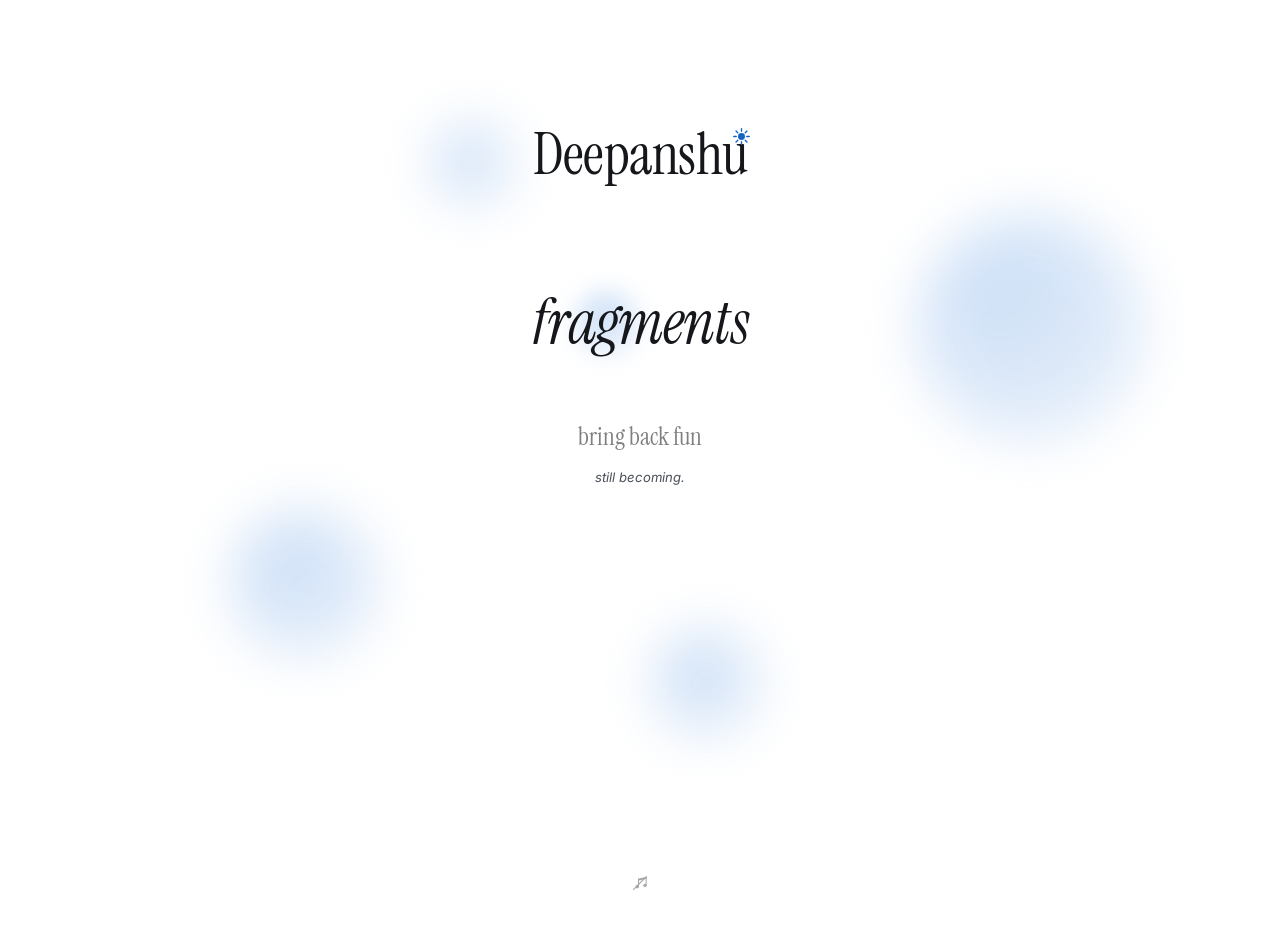
==== writing.html @ 20272688 "personal site: name-led page with metaballs, theme, sound, and fragments Co-Authored-By: Claude Fabl" ====
<!DOCTYPE html>
<html lang="en">
<head>
    <meta charset="UTF-8">
    <meta name="viewport" content="width=device-width, initial-scale=1.0">
    <meta name="description" content="fragments — writing by Deepanshu Chaudhary.">
    <title>fragments &mdash; Deepanshu Chaudhary</title>
    <link rel="icon" href="data:image/svg+xml,%3Csvg xmlns='http://www.w3.org/2000/svg' viewBox='0 0 16 16'%3E%3Ccircle cx='8' cy='8' r='6' fill='%231463C6'/%3E%3C/svg%3E">
    <link rel="preconnect" href="https://fonts.googleapis.com">
    <link rel="preconnect" href="https://fonts.gstatic.com" crossorigin>
    <link href="https://fonts.googleapis.com/css2?family=Instrument+Serif:ital@0;1&family=Inter:wght@400;500;600&display=swap" rel="stylesheet">
    <link rel="stylesheet" href="styles.css">
    <script>
        (function () {
            var t = localStorage.getItem('theme');
            if (t === 'dark' || (!t && matchMedia('(prefers-color-scheme: dark)').matches)) {
                document.documentElement.dataset.theme = 'dark';
            }
        })();
    </script>
</head>
<body>
    <div class="balls" aria-hidden="true">
        <span class="ball b1"></span>
        <span class="ball b2"></span>
        <span class="ball b3"></span>
        <span class="ball b4"></span>
        <span class="ball b5"></span>
    </div>

    <main class="stage stage-writing">
        <div class="hero hero-small">
            <div class="name-wrap">
                <h1 class="name" id="name"><a class="name-link pill" href="index.html" data-pill="home">Deepanshu</a><span class="name-overlay" aria-hidden="true">Deepanshu</span><span class="name-overlay" aria-hidden="true">Deepanshu</span><span class="name-overlay" aria-hidden="true">Deepanshu</span><span class="name-overlay" aria-hidden="true">Deepanshu</span><span class="name-overlay" aria-hidden="true">Deepanshu</span><button class="mark pill" id="theme-toggle" type="button" aria-pressed="false" data-pill="lights off" aria-label="Switch to dark mode">
                    <svg class="sun" viewBox="0 0 24 24" aria-hidden="true"><circle cx="12" cy="12" r="4.4" fill="currentColor"/><g stroke="currentColor" stroke-width="1.7" stroke-linecap="round"><line x1="12" y1="2.2" x2="12" y2="5.4"/><line x1="12" y1="18.6" x2="12" y2="21.8"/><line x1="2.2" y1="12" x2="5.4" y2="12"/><line x1="18.6" y1="12" x2="21.8" y2="12"/><line x1="5.1" y1="5.1" x2="7.3" y2="7.3"/><line x1="16.7" y1="16.7" x2="18.9" y2="18.9"/><line x1="5.1" y1="18.9" x2="7.3" y2="16.7"/><line x1="16.7" y1="7.3" x2="18.9" y2="5.1"/></g></svg>
                    <svg class="moon" viewBox="0 0 24 24" aria-hidden="true"><path fill="currentColor" d="M20.4 13.6A8.5 8.5 0 1 1 10.4 3.6a6.8 6.8 0 0 0 10 10z"/></svg>
                </button></h1>
            </div>
        </div>

        <section class="writing">
            <h2 class="writing-title">fragments</h2>
            <p class="entry">bring back fun</p>
            <p class="note">still becoming.</p>
        </section>
    </main>

    <button class="glyph glyph-music pill muted" id="music" type="button" data-pill="play something" aria-pressed="false" aria-label="Play background sound">
        <svg viewBox="0 0 24 24" aria-hidden="true"><g fill="currentColor"><circle cx="7.9" cy="17.6" r="2.5"/><circle cx="19.5" cy="15.6" r="2.5"/><rect x="9" y="5.6" width="1.5" height="12"/><rect x="20.5" y="3.4" width="1.5" height="12.2"/><polygon points="9,5.6 22,2.8 22,5.7 9,8.5"/></g><line class="slash" x1="2.5" y1="21.5" x2="21.5" y2="2.5" stroke="currentColor" stroke-width="1.8" stroke-linecap="round"/></svg>
    </button>

    <script src="site.js"></script>
</body>
</html>
---- styles.css ----
:root {
    --paper: #ffffff;
    --ink: #15171b;
    --muted: #494f58;
    --line: #dde2e9;
    --accent: #1463c6;
    --accent-strong: #0b438c;
    --ball-1: #e3edfa;
    --ball-2: #c7dcf6;
    --pill-bg: #10131a;
    --pill-fg: #f5f7fb;
    --display: "Instrument Serif", Georgia, "Times New Roman", serif;
    --body: "Inter", ui-sans-serif, system-ui, -apple-system, BlinkMacSystemFont, "Segoe UI", sans-serif;
}

:root[data-theme="dark"] {
    --paper: #0a0e14;
    --ink: #e8ecf2;
    --muted: #9aa4b1;
    --line: #1c2733;
    --accent: #6fa8ef;
    --accent-strong: #9cc4f5;
    --ball-1: #101f36;
    --ball-2: #16406e;
    --pill-bg: #e8ecf2;
    --pill-fg: #10131a;
}

* {
    box-sizing: border-box;
}

html,
body {
    min-width: 0;
    margin: 0;
    color: var(--ink);
    background: var(--paper);
}

body {
    font-family: var(--body);
    font-size: 16px;
    line-height: 1.65;
    text-rendering: optimizeLegibility;
    -webkit-font-smoothing: antialiased;
    overflow-x: hidden;
    transition: background-color 400ms ease, color 400ms ease;
}

a {
    color: inherit;
}

:focus-visible {
    outline: 2px solid var(--accent);
    outline-offset: 4px;
    border-radius: 1px;
}

/* ---------- metaballs ---------- */

.balls {
    position: fixed;
    inset: 0;
    z-index: 0;
    overflow: hidden;
    pointer-events: none;
}

.ball {
    position: absolute;
    top: 0;
    left: 0;
    border-radius: 50%;
    background: radial-gradient(circle at 38% 34%, var(--ball-2), var(--ball-1) 72%);
    filter: blur(26px);
    opacity: 0.9;
    will-change: transform;
    transition: background 400ms ease;
}

.b1 { width: 230px; height: 230px; }
.b2 { width: 150px; height: 150px; }
.b3 { width: 110px; height: 110px; }
.b4 { width: 84px; height: 84px; }

/* the one that follows the cursor: small and quick */
.b5 { width: 64px; height: 64px; filter: blur(12px); }

:root[data-theme="dark"] .ball { opacity: 0.55; }

/* ---------- stage ---------- */

.stage {
    position: relative;
    z-index: 1;
    display: flex;
    flex-direction: column;
    align-items: center;
    justify-content: center;
    min-height: 100svh;
    padding: 48px clamp(20px, 5vw, 48px);
    text-align: center;
}

/* ---------- hero: glyphs + name ---------- */

.hero {
    display: flex;
    align-items: center;
    gap: clamp(18px, 3.5vw, 34px);
}

.glyphs {
    display: flex;
    flex-direction: column;
    gap: clamp(16px, 3vh, 26px);
}

.glyphs-right {
    margin-left: clamp(14px, 3vw, 30px); /* clears the sun mark's overhang */
}

.glyph {
    width: 17px;
    height: 17px;
    padding: 0;
    border: 0;
    background: none;
    color: var(--ink);
    cursor: pointer;
    line-height: 0;
    opacity: 0.82;
    transition: color 180ms ease, opacity 180ms ease, transform 180ms ease;
}

.glyph:hover {
    color: var(--accent-strong);
    opacity: 1;
    transform: translateY(-2px);
}

.glyph svg {
    width: 100%;
    height: 100%;
    display: block;
}

/* the music note rests alone at the bottom of the page */

.glyph-music {
    position: fixed;
    bottom: 28px;
    left: 50%;
    margin-left: -8px;
    z-index: 1;
    width: 16px;
    height: 16px;
    opacity: 0.5;
}

.glyph-music .slash { display: none; }
.glyph-music.muted .slash { display: block; }
.glyph-music.muted { opacity: 0.38; }

.name-wrap {
    position: relative;
}

.name {
    position: relative;
    margin: 0;
    font-family: var(--display);
    font-size: clamp(3.5rem, 12.5vw, 7.6rem);
    font-weight: 400;
    letter-spacing: -0.01em;
    line-height: 1.02;
    white-space: nowrap;
    cursor: default;
}

.name-link {
    text-decoration: none;
    cursor: pointer;
}

.name-overlay {
    position: absolute;
    inset: 0;
    color: var(--accent);
    pointer-events: none;
    clip-path: circle(0px at -100px -100px);
}

/* the mark: one blue disc, sun by day, crescent by night
   (.name .mark so position:absolute outranks .pill's position:relative) */

.name .mark {
    position: absolute;
    top: 0.05em;
    right: -0.3em;
    width: max(19px, 0.16em);
    height: max(19px, 0.16em);
    padding: 0;
    border: 0;
    background: none;
    color: var(--accent);
    cursor: pointer;
    line-height: 0;
}

.mark svg {
    width: 100%;
    height: 100%;
    display: block;
}

.mark .moon { display: none; }
:root[data-theme="dark"] .mark .sun { display: none; }
:root[data-theme="dark"] .mark .moon { display: block; }

/* ---------- identity line = the trigger ---------- */

.identity-line {
    margin: clamp(24px, 5vh, 40px) 0 0;
    padding: 0 2px 3px;
    border: 0;
    border-bottom: 1px solid transparent;
    background: none;
    color: var(--accent-strong);
    font-family: var(--display);
    font-style: italic;
    font-size: 1.3rem;
    font-weight: 400;
    letter-spacing: 0.01em;
    cursor: pointer;
    transition: color 180ms ease, border-color 180ms ease;
}

.identity-line:hover {
    color: var(--accent);
    border-bottom-color: var(--accent);
}

/* ---------- the reveal: name drifts up, words come down ---------- */

.reveal {
    display: grid;
    grid-template-rows: 0fr;
    width: 100%;
    transition: grid-template-rows 380ms cubic-bezier(0.33, 1, 0.68, 1);
}

.reveal-clip {
    overflow: hidden;
}

.surfaced {
    max-width: 34em;
    margin: 0 auto;
    padding: clamp(34px, 6vh, 56px) 4px 24px;
    visibility: hidden;
    opacity: 0;
    transform: translateY(10px);
    transition: opacity 300ms ease 90ms, transform 300ms ease 90ms, visibility 0s 400ms;
}

html.surfaced-open .reveal {
    grid-template-rows: 1fr;
}

html.surfaced-open .surfaced {
    visibility: visible;
    opacity: 1;
    transform: none;
    transition: opacity 300ms ease 140ms, transform 340ms ease 140ms;
}

.surfaced p {
    margin: 0 0 20px;
    color: var(--muted);
    font-size: 1rem;
}

.text-link {
    color: inherit;
    text-decoration: none;
    border-bottom: 1px solid var(--line);
    transition: color 150ms ease, border-color 150ms ease;
}

.text-link:hover {
    color: var(--accent);
    border-color: var(--accent);
}

.quiet-link {
    display: inline-block;
    margin-top: 4px;
    color: var(--accent);
    font-size: 0.94rem;
    text-decoration: none;
    border-bottom: 1px solid transparent;
    transition: border-color 150ms ease;
}

.quiet-link:hover {
    border-color: var(--accent);
}

/* ---------- pills (hover tooltips) ---------- */

.pill {
    position: relative;
}

.pill::after {
    content: attr(data-pill);
    position: absolute;
    bottom: calc(100% + 10px);
    left: 50%;
    transform: translate(-50%, 3px);
    padding: 4px 10px 5px;
    border-radius: 999px;
    background: var(--pill-bg);
    color: var(--pill-fg);
    font-family: var(--body);
    font-size: 0.72rem;
    font-weight: 500;
    font-style: normal;
    letter-spacing: 0.005em;
    line-height: 1.4;
    white-space: nowrap;
    opacity: 0;
    pointer-events: none;
    transition: opacity 160ms ease, transform 160ms ease;
    z-index: 2;
}

.pill:hover::after,
.pill:focus-visible::after {
    opacity: 1;
    transform: translate(-50%, 0);
}

.name-link.pill::after {
    bottom: calc(100% - 4px);
}

@media (hover: none) {
    .pill::after { display: none; }
}

/* ---------- writing page ---------- */

.stage-writing {
    justify-content: flex-start;
    padding-top: clamp(64px, 14vh, 140px);
}

.hero-small .name {
    font-size: clamp(2.3rem, 7vw, 3.6rem);
}

.writing {
    margin-top: clamp(56px, 12vh, 110px);
}

.writing-title {
    margin: 0 0 clamp(36px, 7vh, 64px);
    font-family: var(--display);
    font-size: clamp(2.2rem, 6.5vw, 3.8rem);
    font-weight: 400;
    font-style: italic;
    letter-spacing: -0.01em;
    line-height: 1;
}

.entry {
    margin: 0 0 10px;
    color: var(--ink);
    font-family: var(--display);
    font-size: clamp(1.25rem, 3.2vw, 1.55rem);
    font-weight: 400;
    opacity: 0.55;
}

.note {
    margin: 0;
    color: var(--muted);
    font-size: 0.82rem;
    font-style: italic;
}

/* ---------- motion preferences / small screens ---------- */

@media (prefers-reduced-motion: reduce) {
    body,
    .reveal,
    .surfaced,
    .ball {
        transition: none;
    }
}

@media (max-width: 560px) {
    .hero {
        gap: 14px;
    }

    .glyph {
        width: 15px;
        height: 15px;
    }

    .surfaced p {
        font-size: 0.96rem;
    }
}
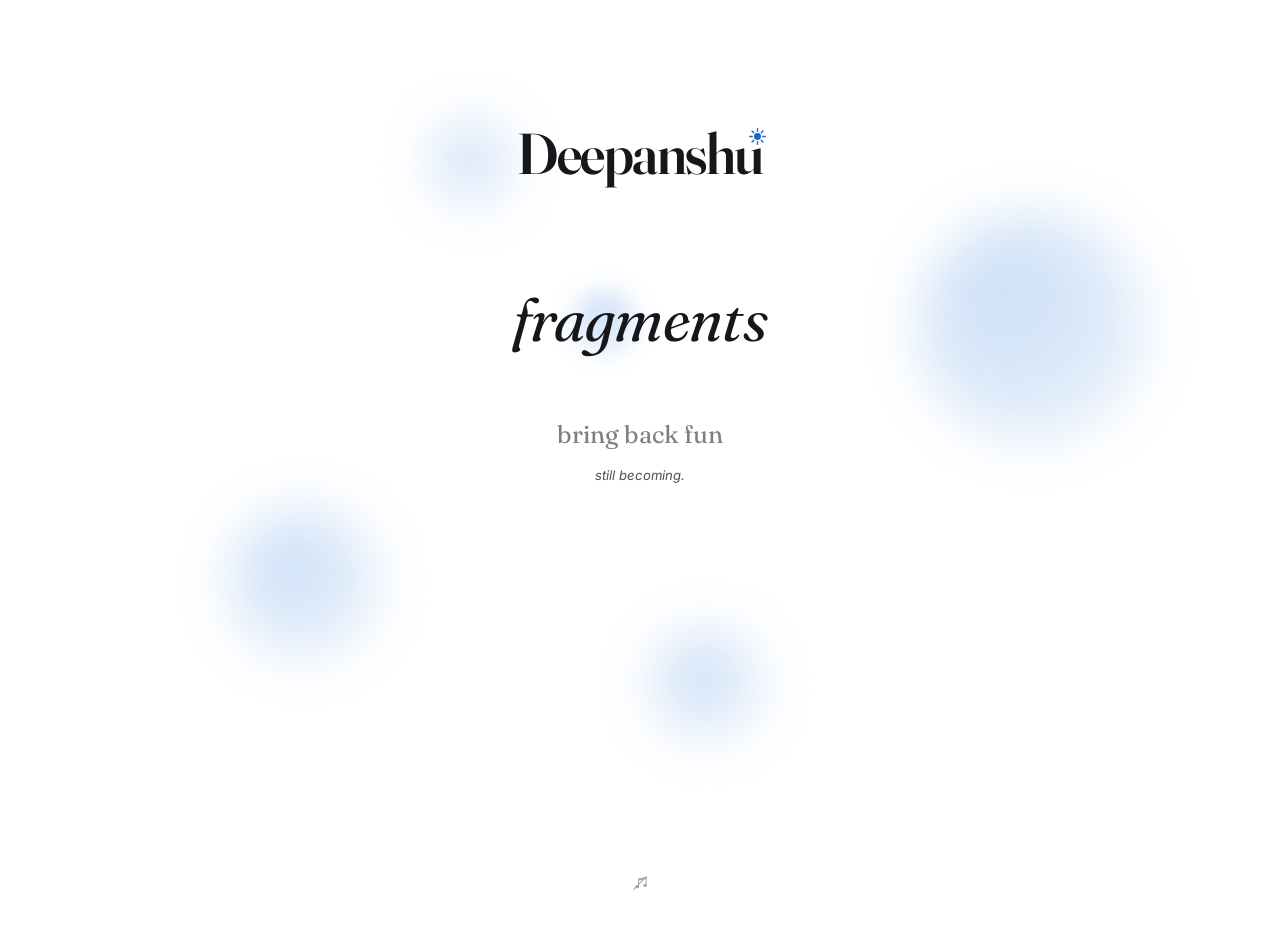
==== commit f068b73d: "fix: center email tooltip and keep glyph pills above the name Co-Authored-By: Claude Fable 5 <norepl" ====
--- a/writing.html
+++ b/writing.html
@@ -8,7 +8,7 @@
     <link rel="icon" href="data:image/svg+xml,%3Csvg xmlns='http://www.w3.org/2000/svg' viewBox='0 0 16 16'%3E%3Ccircle cx='8' cy='8' r='6' fill='%231463C6'/%3E%3C/svg%3E">
     <link rel="preconnect" href="https://fonts.googleapis.com">
     <link rel="preconnect" href="https://fonts.gstatic.com" crossorigin>
-    <link href="https://fonts.googleapis.com/css2?family=Instrument+Serif:ital@0;1&family=Inter:wght@400;500;600&display=swap" rel="stylesheet">
+    <link href="https://fonts.googleapis.com/css2?family=Fraunces:ital,opsz,wght@0,9..144,400..700;1,9..144,400..700&family=Inter:wght@400;500;600&display=swap" rel="stylesheet">
     <link rel="stylesheet" href="styles.css">
     <script>
         (function () {
--- a/styles.css
+++ b/styles.css
@@ -9,7 +9,7 @@
     --ball-2: #c7dcf6;
     --pill-bg: #10131a;
     --pill-fg: #f5f7fb;
-    --display: "Instrument Serif", Georgia, "Times New Roman", serif;
+    --display: "Fraunces", Georgia, "Times New Roman", serif;
     --body: "Inter", ui-sans-serif, system-ui, -apple-system, BlinkMacSystemFont, "Segoe UI", sans-serif;
 }
 
@@ -113,6 +113,8 @@
 }
 
 .glyphs {
+    position: relative;
+    z-index: 3; /* keep the glyph tooltips above the name, not painted behind it */
     display: flex;
     flex-direction: column;
     gap: clamp(16px, 3vh, 26px);
@@ -172,10 +174,12 @@
     position: relative;
     margin: 0;
     font-family: var(--display);
-    font-size: clamp(3.5rem, 12.5vw, 7.6rem);
-    font-weight: 400;
-    letter-spacing: -0.01em;
-    line-height: 1.02;
+    font-size: clamp(2.9rem, 9.8vw, 5.9rem);
+    font-weight: 600;
+    font-optical-sizing: auto;
+    font-variation-settings: "opsz" 144, "SOFT" 0, "WONK" 0;
+    letter-spacing: -0.025em;
+    line-height: 0.98;
     white-space: nowrap;
     cursor: default;
 }
@@ -348,6 +352,7 @@
     bottom: calc(100% - 4px);
 }
 
+
 @media (hover: none) {
     .pill::after { display: none; }
 }
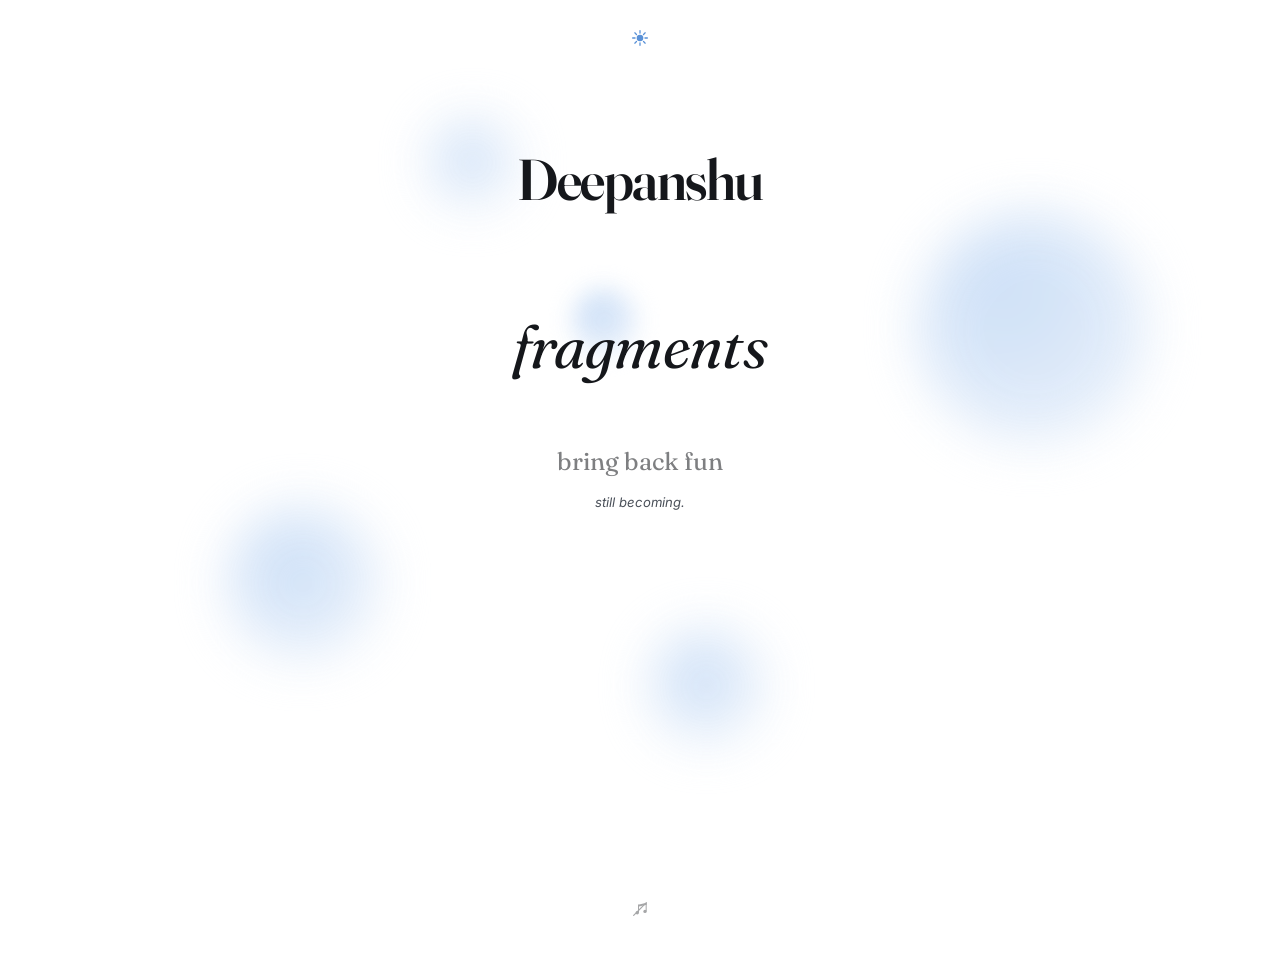
==== commit 7c2b6ae7: "Move theme toggle out of the name to the top of the page The sun/moon button lived inline inside the" ====
--- a/writing.html
+++ b/writing.html
@@ -28,13 +28,15 @@
         <span class="ball b5"></span>
     </div>
 
+    <button class="glyph-theme mark pill" id="theme-toggle" type="button" aria-pressed="false" data-pill="lights off" aria-label="Switch to dark mode">
+        <svg class="sun" viewBox="0 0 24 24" aria-hidden="true"><circle cx="12" cy="12" r="4.4" fill="currentColor"/><g stroke="currentColor" stroke-width="1.7" stroke-linecap="round"><line x1="12" y1="2.2" x2="12" y2="5.4"/><line x1="12" y1="18.6" x2="12" y2="21.8"/><line x1="2.2" y1="12" x2="5.4" y2="12"/><line x1="18.6" y1="12" x2="21.8" y2="12"/><line x1="5.1" y1="5.1" x2="7.3" y2="7.3"/><line x1="16.7" y1="16.7" x2="18.9" y2="18.9"/><line x1="5.1" y1="18.9" x2="7.3" y2="16.7"/><line x1="16.7" y1="7.3" x2="18.9" y2="5.1"/></g></svg>
+        <svg class="moon" viewBox="0 0 24 24" aria-hidden="true"><path fill="currentColor" d="M20.4 13.6A8.5 8.5 0 1 1 10.4 3.6a6.8 6.8 0 0 0 10 10z"/></svg>
+    </button>
+
     <main class="stage stage-writing">
         <div class="hero hero-small">
             <div class="name-wrap">
-                <h1 class="name" id="name"><a class="name-link pill" href="index.html" data-pill="home">Deepanshu</a><span class="name-overlay" aria-hidden="true">Deepanshu</span><span class="name-overlay" aria-hidden="true">Deepanshu</span><span class="name-overlay" aria-hidden="true">Deepanshu</span><span class="name-overlay" aria-hidden="true">Deepanshu</span><span class="name-overlay" aria-hidden="true">Deepanshu</span><button class="mark pill" id="theme-toggle" type="button" aria-pressed="false" data-pill="lights off" aria-label="Switch to dark mode">
-                    <svg class="sun" viewBox="0 0 24 24" aria-hidden="true"><circle cx="12" cy="12" r="4.4" fill="currentColor"/><g stroke="currentColor" stroke-width="1.7" stroke-linecap="round"><line x1="12" y1="2.2" x2="12" y2="5.4"/><line x1="12" y1="18.6" x2="12" y2="21.8"/><line x1="2.2" y1="12" x2="5.4" y2="12"/><line x1="18.6" y1="12" x2="21.8" y2="12"/><line x1="5.1" y1="5.1" x2="7.3" y2="7.3"/><line x1="16.7" y1="16.7" x2="18.9" y2="18.9"/><line x1="5.1" y1="18.9" x2="7.3" y2="16.7"/><line x1="16.7" y1="7.3" x2="18.9" y2="5.1"/></g></svg>
-                    <svg class="moon" viewBox="0 0 24 24" aria-hidden="true"><path fill="currentColor" d="M20.4 13.6A8.5 8.5 0 1 1 10.4 3.6a6.8 6.8 0 0 0 10 10z"/></svg>
-                </button></h1>
+                <h1 class="name" id="name"><a class="name-link pill" href="index.html" data-pill="home">Deepanshu</a><span class="name-overlay" aria-hidden="true">Deepanshu</span><span class="name-overlay" aria-hidden="true">Deepanshu</span><span class="name-overlay" aria-hidden="true">Deepanshu</span><span class="name-overlay" aria-hidden="true">Deepanshu</span><span class="name-overlay" aria-hidden="true">Deepanshu</span></h1>
             </div>
         </div>
 
--- a/styles.css
+++ b/styles.css
@@ -121,7 +121,7 @@
 }
 
 .glyphs-right {
-    margin-left: clamp(14px, 3vw, 30px); /* clears the sun mark's overhang */
+    margin-left: clamp(10px, 2vw, 20px);
 }
 
 .glyph {
@@ -149,7 +149,8 @@
     display: block;
 }
 
-/* the music note rests alone at the bottom of the page */
+/* the music note rests alone at the bottom of the page,
+   the theme toggle mirrors it at the top */
 
 .glyph-music {
     position: fixed;
@@ -165,6 +166,21 @@
 .glyph-music .slash { display: none; }
 .glyph-music.muted .slash { display: block; }
 .glyph-music.muted { opacity: 0.38; }
+
+.glyph-theme {
+    position: fixed;
+    top: 28px;
+    left: 50%;
+    margin-left: -9px;
+    z-index: 3;
+    width: 18px;
+    height: 18px;
+    opacity: 0.7;
+}
+
+.glyph-theme:hover {
+    opacity: 1;
+}
 
 .name-wrap {
     position: relative;
@@ -197,21 +213,16 @@
     clip-path: circle(0px at -100px -100px);
 }
 
-/* the mark: one blue disc, sun by day, crescent by night
-   (.name .mark so position:absolute outranks .pill's position:relative) */
-
-.name .mark {
-    position: absolute;
-    top: 0.05em;
-    right: -0.3em;
-    width: max(19px, 0.16em);
-    height: max(19px, 0.16em);
+/* the mark: one blue disc, sun by day, crescent by night */
+
+.mark {
     padding: 0;
     border: 0;
     background: none;
     color: var(--accent);
     cursor: pointer;
     line-height: 0;
+    transition: transform 180ms ease;
 }
 
 .mark svg {
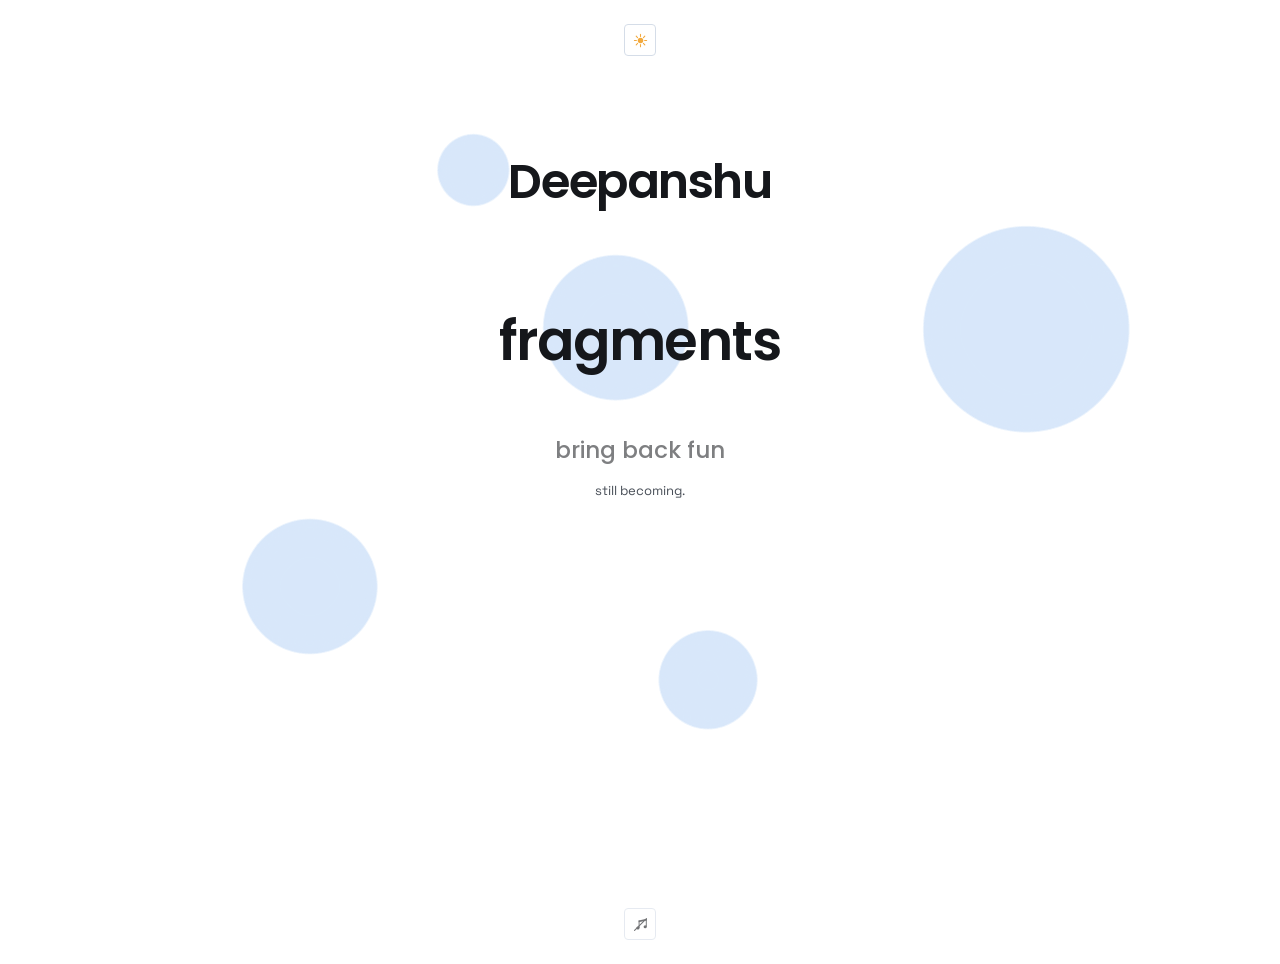
==== commit 2cff0449: "design system: Poppins + Space Grotesk, boxy everything, goo metaballs - name in Poppins 600, smalle" ====
--- a/writing.html
+++ b/writing.html
@@ -8,7 +8,7 @@
     <link rel="icon" href="data:image/svg+xml,%3Csvg xmlns='http://www.w3.org/2000/svg' viewBox='0 0 16 16'%3E%3Ccircle cx='8' cy='8' r='6' fill='%231463C6'/%3E%3C/svg%3E">
     <link rel="preconnect" href="https://fonts.googleapis.com">
     <link rel="preconnect" href="https://fonts.gstatic.com" crossorigin>
-    <link href="https://fonts.googleapis.com/css2?family=Fraunces:ital,opsz,wght@0,9..144,400..700;1,9..144,400..700&family=Inter:wght@400;500;600&display=swap" rel="stylesheet">
+    <link href="https://fonts.googleapis.com/css2?family=Poppins:wght@500;600;700&family=Space+Grotesk:wght@400;500;700&display=swap" rel="stylesheet">
     <link rel="stylesheet" href="styles.css">
     <script>
         (function () {
@@ -20,6 +20,15 @@
     </script>
 </head>
 <body>
+    <svg class="goo-defs" aria-hidden="true" width="0" height="0">
+        <defs>
+            <filter id="goo">
+                <feGaussianBlur in="SourceGraphic" stdDeviation="16" result="blur"/>
+                <feColorMatrix in="blur" mode="matrix" values="1 0 0 0 0  0 1 0 0 0  0 0 1 0 0  0 0 0 22 -11" result="goo"/>
+            </filter>
+        </defs>
+    </svg>
+
     <div class="balls" aria-hidden="true">
         <span class="ball b1"></span>
         <span class="ball b2"></span>
@@ -28,7 +37,7 @@
         <span class="ball b5"></span>
     </div>
 
-    <button class="glyph-theme mark pill" id="theme-toggle" type="button" aria-pressed="false" data-pill="lights off" aria-label="Switch to dark mode">
+    <button class="glyph glyph-theme pill" id="theme-toggle" type="button" aria-pressed="false" data-pill="lights off" aria-label="Switch to dark mode">
         <svg class="sun" viewBox="0 0 24 24" aria-hidden="true"><circle cx="12" cy="12" r="4.4" fill="currentColor"/><g stroke="currentColor" stroke-width="1.7" stroke-linecap="round"><line x1="12" y1="2.2" x2="12" y2="5.4"/><line x1="12" y1="18.6" x2="12" y2="21.8"/><line x1="2.2" y1="12" x2="5.4" y2="12"/><line x1="18.6" y1="12" x2="21.8" y2="12"/><line x1="5.1" y1="5.1" x2="7.3" y2="7.3"/><line x1="16.7" y1="16.7" x2="18.9" y2="18.9"/><line x1="5.1" y1="18.9" x2="7.3" y2="16.7"/><line x1="16.7" y1="7.3" x2="18.9" y2="5.1"/></g></svg>
         <svg class="moon" viewBox="0 0 24 24" aria-hidden="true"><path fill="currentColor" d="M20.4 13.6A8.5 8.5 0 1 1 10.4 3.6a6.8 6.8 0 0 0 10 10z"/></svg>
     </button>
--- a/styles.css
+++ b/styles.css
@@ -2,27 +2,25 @@
     --paper: #ffffff;
     --ink: #15171b;
     --muted: #494f58;
-    --line: #dde2e9;
+    --line: #d5dde8;
     --accent: #1463c6;
     --accent-strong: #0b438c;
-    --ball-1: #e3edfa;
-    --ball-2: #c7dcf6;
+    --ball: #d8e7fa;
     --pill-bg: #10131a;
-    --pill-fg: #f5f7fb;
-    --display: "Fraunces", Georgia, "Times New Roman", serif;
-    --body: "Inter", ui-sans-serif, system-ui, -apple-system, BlinkMacSystemFont, "Segoe UI", sans-serif;
+    --pill-fg: #ffffff;
+    --display: "Poppins", ui-sans-serif, system-ui, sans-serif;
+    --body: "Space Grotesk", ui-sans-serif, system-ui, sans-serif;
 }
 
 :root[data-theme="dark"] {
     --paper: #0a0e14;
-    --ink: #e8ecf2;
-    --muted: #9aa4b1;
-    --line: #1c2733;
+    --ink: #ffffff;
+    --muted: #c3ccd8;
+    --line: #223047;
     --accent: #6fa8ef;
     --accent-strong: #9cc4f5;
-    --ball-1: #101f36;
-    --ball-2: #16406e;
-    --pill-bg: #e8ecf2;
+    --ball: #132e51;
+    --pill-bg: #ffffff;
     --pill-fg: #10131a;
 }
 
@@ -55,10 +53,14 @@
 :focus-visible {
     outline: 2px solid var(--accent);
     outline-offset: 4px;
-    border-radius: 1px;
-}
-
-/* ---------- metaballs ---------- */
+    border-radius: 2px;
+}
+
+.goo-defs {
+    position: absolute;
+}
+
+/* ---------- metaballs: clear circles that melt into each other ---------- */
 
 .balls {
     position: fixed;
@@ -66,6 +68,7 @@
     z-index: 0;
     overflow: hidden;
     pointer-events: none;
+    filter: url(#goo);
 }
 
 .ball {
@@ -73,22 +76,18 @@
     top: 0;
     left: 0;
     border-radius: 50%;
-    background: radial-gradient(circle at 38% 34%, var(--ball-2), var(--ball-1) 72%);
-    filter: blur(26px);
-    opacity: 0.9;
+    background: var(--ball);
     will-change: transform;
     transition: background 400ms ease;
 }
 
-.b1 { width: 230px; height: 230px; }
-.b2 { width: 150px; height: 150px; }
-.b3 { width: 110px; height: 110px; }
-.b4 { width: 84px; height: 84px; }
-
-/* the one that follows the cursor: small and quick */
-.b5 { width: 64px; height: 64px; filter: blur(12px); }
-
-:root[data-theme="dark"] .ball { opacity: 0.55; }
+.b1 { width: 210px; height: 210px; }
+.b2 { width: 140px; height: 140px; }
+.b3 { width: 105px; height: 105px; }
+.b4 { width: 80px; height: 80px; }
+
+/* the one that follows the cursor: big enough to swallow the name whole */
+.b5 { width: 150px; height: 150px; }
 
 /* ---------- stage ---------- */
 
@@ -117,35 +116,41 @@
     z-index: 3; /* keep the glyph tooltips above the name, not painted behind it */
     display: flex;
     flex-direction: column;
-    gap: clamp(16px, 3vh, 26px);
-}
-
-.glyphs-right {
-    margin-left: clamp(10px, 2vw, 20px);
-}
+    gap: clamp(12px, 2.4vh, 20px);
+}
+
+/* every icon lives in a small square box */
 
 .glyph {
-    width: 17px;
-    height: 17px;
+    display: flex;
+    align-items: center;
+    justify-content: center;
+    width: 32px;
+    height: 32px;
     padding: 0;
-    border: 0;
-    background: none;
+    border: 1px solid var(--line);
+    border-radius: 4px;
+    background: var(--paper);
     color: var(--ink);
     cursor: pointer;
     line-height: 0;
-    opacity: 0.82;
-    transition: color 180ms ease, opacity 180ms ease, transform 180ms ease;
+    transition: color 160ms ease, background 160ms ease, border-color 160ms ease, transform 160ms ease;
 }
 
 .glyph:hover {
-    color: var(--accent-strong);
-    opacity: 1;
+    background: var(--accent);
+    border-color: var(--accent);
+    color: #ffffff;
     transform: translateY(-2px);
 }
 
+:root[data-theme="dark"] .glyph:hover {
+    color: #0a0e14;
+}
+
 .glyph svg {
-    width: 100%;
-    height: 100%;
+    width: 15px;
+    height: 15px;
     display: block;
 }
 
@@ -154,33 +159,31 @@
 
 .glyph-music {
     position: fixed;
-    bottom: 28px;
+    bottom: 24px;
     left: 50%;
-    margin-left: -8px;
+    margin-left: -16px;
     z-index: 1;
-    width: 16px;
-    height: 16px;
-    opacity: 0.5;
 }
 
 .glyph-music .slash { display: none; }
 .glyph-music.muted .slash { display: block; }
-.glyph-music.muted { opacity: 0.38; }
+.glyph-music.muted { opacity: 0.6; }
 
 .glyph-theme {
     position: fixed;
-    top: 28px;
+    top: 24px;
     left: 50%;
-    margin-left: -9px;
+    margin-left: -16px;
     z-index: 3;
-    width: 18px;
-    height: 18px;
-    opacity: 0.7;
-}
-
-.glyph-theme:hover {
-    opacity: 1;
-}
+}
+
+/* gold sun by day, pale crescent by night */
+
+.glyph-theme .sun { color: #f2a93d; }
+.glyph-theme .moon { color: #cdd6e6; display: none; }
+
+:root[data-theme="dark"] .glyph-theme .sun { display: none; }
+:root[data-theme="dark"] .glyph-theme .moon { display: block; }
 
 .name-wrap {
     position: relative;
@@ -190,12 +193,10 @@
     position: relative;
     margin: 0;
     font-family: var(--display);
-    font-size: clamp(2.9rem, 9.8vw, 5.9rem);
+    font-size: clamp(2.5rem, 8.2vw, 4.7rem);
     font-weight: 600;
-    font-optical-sizing: auto;
-    font-variation-settings: "opsz" 144, "SOFT" 0, "WONK" 0;
-    letter-spacing: -0.025em;
-    line-height: 0.98;
+    letter-spacing: -0.03em;
+    line-height: 1;
     white-space: nowrap;
     cursor: default;
 }
@@ -213,49 +214,26 @@
     clip-path: circle(0px at -100px -100px);
 }
 
-/* the mark: one blue disc, sun by day, crescent by night */
-
-.mark {
-    padding: 0;
-    border: 0;
-    background: none;
-    color: var(--accent);
-    cursor: pointer;
-    line-height: 0;
-    transition: transform 180ms ease;
-}
-
-.mark svg {
-    width: 100%;
-    height: 100%;
-    display: block;
-}
-
-.mark .moon { display: none; }
-:root[data-theme="dark"] .mark .sun { display: none; }
-:root[data-theme="dark"] .mark .moon { display: block; }
-
 /* ---------- identity line = the trigger ---------- */
 
 .identity-line {
-    margin: clamp(24px, 5vh, 40px) 0 0;
-    padding: 0 2px 3px;
-    border: 0;
-    border-bottom: 1px solid transparent;
+    margin: clamp(22px, 4.5vh, 36px) 0 0;
+    padding: 9px 16px;
+    border: 1px solid transparent;
+    border-radius: 4px;
     background: none;
     color: var(--accent-strong);
-    font-family: var(--display);
-    font-style: italic;
-    font-size: 1.3rem;
-    font-weight: 400;
-    letter-spacing: 0.01em;
+    font-family: var(--body);
+    font-size: 1.02rem;
+    font-weight: 500;
+    letter-spacing: 0.04em;
     cursor: pointer;
-    transition: color 180ms ease, border-color 180ms ease;
+    transition: color 160ms ease, border-color 160ms ease;
 }
 
 .identity-line:hover {
     color: var(--accent);
-    border-bottom-color: var(--accent);
+    border-color: var(--accent);
 }
 
 /* ---------- the reveal: name drifts up, words come down ---------- */
@@ -272,7 +250,7 @@
 }
 
 .surfaced {
-    max-width: 34em;
+    max-width: 33em;
     margin: 0 auto;
     padding: clamp(34px, 6vh, 56px) 4px 24px;
     visibility: hidden;
@@ -295,7 +273,11 @@
 .surfaced p {
     margin: 0 0 20px;
     color: var(--muted);
-    font-size: 1rem;
+    font-size: 0.98rem;
+}
+
+:root[data-theme="dark"] .surfaced p {
+    color: #ffffff;
 }
 
 .text-link {
@@ -313,18 +295,27 @@
 .quiet-link {
     display: inline-block;
     margin-top: 4px;
+    padding: 6px 12px;
+    border: 1px solid var(--line);
+    border-radius: 4px;
     color: var(--accent);
-    font-size: 0.94rem;
+    font-size: 0.92rem;
+    font-weight: 500;
     text-decoration: none;
-    border-bottom: 1px solid transparent;
-    transition: border-color 150ms ease;
+    transition: border-color 150ms ease, background 150ms ease, color 150ms ease;
 }
 
 .quiet-link:hover {
+    background: var(--accent);
     border-color: var(--accent);
-}
-
-/* ---------- pills (hover tooltips) ---------- */
+    color: #ffffff;
+}
+
+:root[data-theme="dark"] .quiet-link:hover {
+    color: #0a0e14;
+}
+
+/* ---------- boxy hover labels ---------- */
 
 .pill {
     position: relative;
@@ -333,18 +324,17 @@
 .pill::after {
     content: attr(data-pill);
     position: absolute;
-    bottom: calc(100% + 10px);
+    bottom: calc(100% + 9px);
     left: 50%;
     transform: translate(-50%, 3px);
-    padding: 4px 10px 5px;
-    border-radius: 999px;
+    padding: 5px 10px;
+    border-radius: 3px;
     background: var(--pill-bg);
     color: var(--pill-fg);
     font-family: var(--body);
-    font-size: 0.72rem;
+    font-size: 0.7rem;
     font-weight: 500;
-    font-style: normal;
-    letter-spacing: 0.005em;
+    letter-spacing: 0.02em;
     line-height: 1.4;
     white-space: nowrap;
     opacity: 0;
@@ -363,6 +353,12 @@
     bottom: calc(100% - 4px);
 }
 
+/* the theme toggle's label opens downward so it never leaves the viewport */
+
+.glyph-theme.pill::after {
+    bottom: auto;
+    top: calc(100% + 9px);
+}
 
 @media (hover: none) {
     .pill::after { display: none; }
@@ -376,7 +372,7 @@
 }
 
 .hero-small .name {
-    font-size: clamp(2.3rem, 7vw, 3.6rem);
+    font-size: clamp(2rem, 6vw, 3rem);
 }
 
 .writing {
@@ -386,10 +382,9 @@
 .writing-title {
     margin: 0 0 clamp(36px, 7vh, 64px);
     font-family: var(--display);
-    font-size: clamp(2.2rem, 6.5vw, 3.8rem);
-    font-weight: 400;
-    font-style: italic;
-    letter-spacing: -0.01em;
+    font-size: clamp(2rem, 6vw, 3.4rem);
+    font-weight: 600;
+    letter-spacing: -0.02em;
     line-height: 1;
 }
 
@@ -397,8 +392,8 @@
     margin: 0 0 10px;
     color: var(--ink);
     font-family: var(--display);
-    font-size: clamp(1.25rem, 3.2vw, 1.55rem);
-    font-weight: 400;
+    font-size: clamp(1.15rem, 3vw, 1.45rem);
+    font-weight: 500;
     opacity: 0.55;
 }
 
@@ -406,7 +401,6 @@
     margin: 0;
     color: var(--muted);
     font-size: 0.82rem;
-    font-style: italic;
 }
 
 /* ---------- motion preferences / small screens ---------- */
@@ -426,11 +420,21 @@
     }
 
     .glyph {
-        width: 15px;
-        height: 15px;
+        width: 28px;
+        height: 28px;
+    }
+
+    .glyph svg {
+        width: 13px;
+        height: 13px;
+    }
+
+    .glyph-music,
+    .glyph-theme {
+        margin-left: -14px;
     }
 
     .surfaced p {
-        font-size: 0.96rem;
-    }
-}
+        font-size: 0.94rem;
+    }
+}
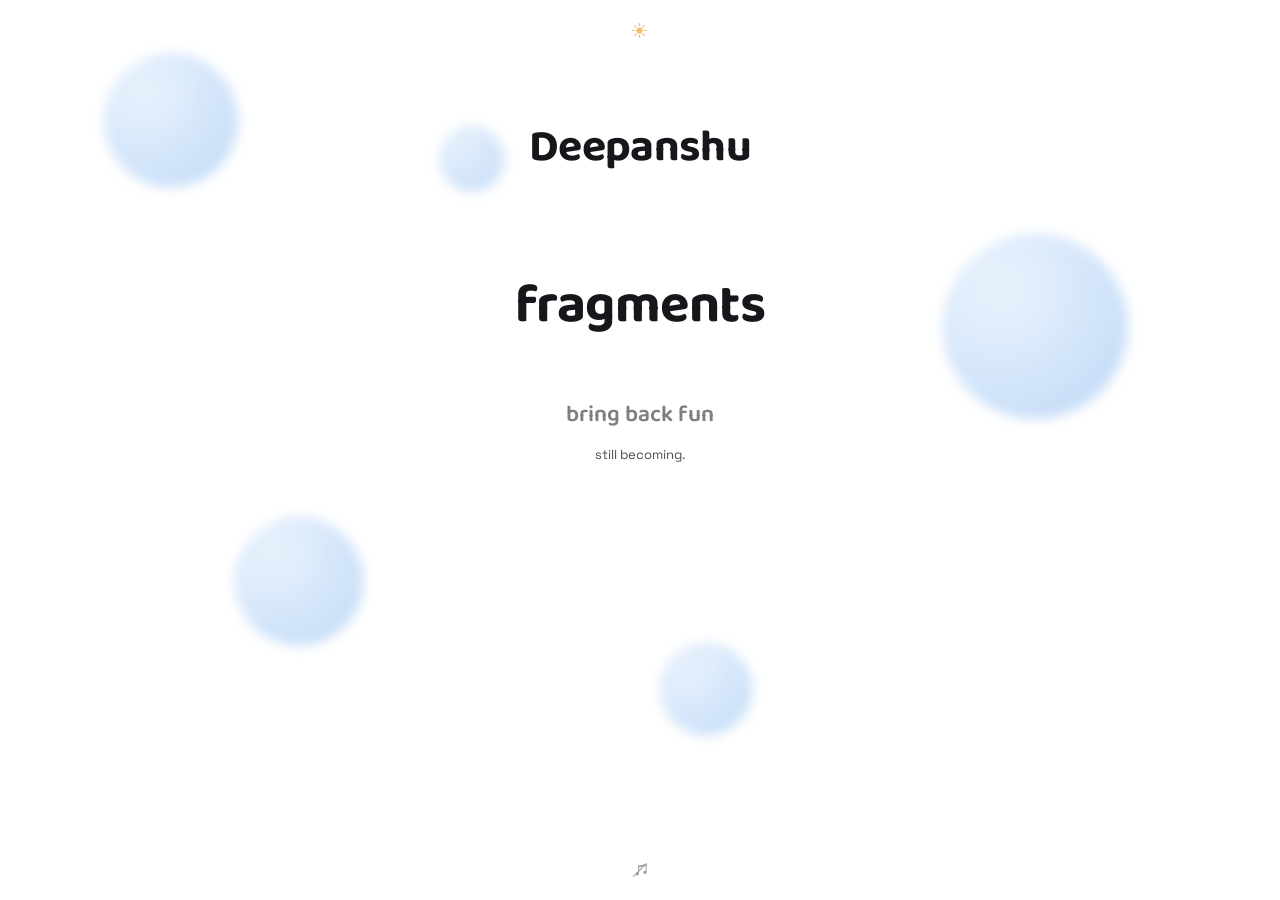
==== commit 75616680: "soften the design: bare wiggling icons, dimensional goo blobs, Baloo 2 name, no-scroll layout - name" ====
--- a/writing.html
+++ b/writing.html
@@ -8,7 +8,7 @@
     <link rel="icon" href="data:image/svg+xml,%3Csvg xmlns='http://www.w3.org/2000/svg' viewBox='0 0 16 16'%3E%3Ccircle cx='8' cy='8' r='6' fill='%231463C6'/%3E%3C/svg%3E">
     <link rel="preconnect" href="https://fonts.googleapis.com">
     <link rel="preconnect" href="https://fonts.gstatic.com" crossorigin>
-    <link href="https://fonts.googleapis.com/css2?family=Poppins:wght@500;600;700&family=Space+Grotesk:wght@400;500;700&display=swap" rel="stylesheet">
+    <link href="https://fonts.googleapis.com/css2?family=Baloo+2:wght@600;700&family=Space+Grotesk:wght@400;500;700&display=swap" rel="stylesheet">
     <link rel="stylesheet" href="styles.css">
     <script>
         (function () {
--- a/styles.css
+++ b/styles.css
@@ -5,10 +5,9 @@
     --line: #d5dde8;
     --accent: #1463c6;
     --accent-strong: #0b438c;
-    --ball: #d8e7fa;
     --pill-bg: #10131a;
     --pill-fg: #ffffff;
-    --display: "Poppins", ui-sans-serif, system-ui, sans-serif;
+    --display: "Baloo 2", ui-sans-serif, system-ui, sans-serif;
     --body: "Space Grotesk", ui-sans-serif, system-ui, sans-serif;
 }
 
@@ -19,7 +18,6 @@
     --line: #223047;
     --accent: #6fa8ef;
     --accent-strong: #9cc4f5;
-    --ball: #132e51;
     --pill-bg: #ffffff;
     --pill-fg: #10131a;
 }
@@ -58,9 +56,11 @@
 
 .goo-defs {
     position: absolute;
-}
-
-/* ---------- metaballs: clear circles that melt into each other ---------- */
+    width: 0;
+    height: 0;
+}
+
+/* ---------- metaballs: soft dimensional blobs that melt together ---------- */
 
 .balls {
     position: fixed;
@@ -68,7 +68,7 @@
     z-index: 0;
     overflow: hidden;
     pointer-events: none;
-    filter: url(#goo);
+    filter: url(#goo) blur(6px);
 }
 
 .ball {
@@ -76,18 +76,22 @@
     top: 0;
     left: 0;
     border-radius: 50%;
-    background: var(--ball);
+    background: radial-gradient(circle at 32% 30%, #ecf4fe 0%, #d3e5fa 52%, #b9d5f5 100%);
     will-change: transform;
     transition: background 400ms ease;
 }
 
-.b1 { width: 210px; height: 210px; }
-.b2 { width: 140px; height: 140px; }
-.b3 { width: 105px; height: 105px; }
-.b4 { width: 80px; height: 80px; }
-
-/* the one that follows the cursor: big enough to swallow the name whole */
-.b5 { width: 150px; height: 150px; }
+:root[data-theme="dark"] .ball {
+    background: radial-gradient(circle at 32% 30%, #1e416f 0%, #14304f 55%, #0e2340 100%);
+}
+
+.b1 { width: 190px; height: 190px; }
+.b2 { width: 135px; height: 135px; }
+.b3 { width: 100px; height: 100px; }
+.b4 { width: 75px; height: 75px; }
+
+/* the one that follows the cursor: big enough to swallow the name */
+.b5 { width: 140px; height: 140px; }
 
 /* ---------- stage ---------- */
 
@@ -99,7 +103,7 @@
     align-items: center;
     justify-content: center;
     min-height: 100svh;
-    padding: 48px clamp(20px, 5vw, 48px);
+    padding: 64px clamp(20px, 5vw, 48px);
     text-align: center;
 }
 
@@ -108,82 +112,94 @@
 .hero {
     display: flex;
     align-items: center;
-    gap: clamp(18px, 3.5vw, 34px);
+    gap: clamp(20px, 3.5vw, 36px);
 }
 
 .glyphs {
     position: relative;
-    z-index: 3; /* keep the glyph tooltips above the name, not painted behind it */
+    z-index: 3; /* keep the glyph labels above the name, not painted behind it */
     display: flex;
     flex-direction: column;
-    gap: clamp(12px, 2.4vh, 20px);
-}
-
-/* every icon lives in a small square box */
+    gap: clamp(14px, 2.6vh, 22px);
+}
+
+/* bare icons with a playful wiggle on hover */
 
 .glyph {
-    display: flex;
-    align-items: center;
-    justify-content: center;
-    width: 32px;
-    height: 32px;
+    display: inline-flex;
     padding: 0;
-    border: 1px solid var(--line);
-    border-radius: 4px;
-    background: var(--paper);
+    border: 0;
+    background: none;
     color: var(--ink);
     cursor: pointer;
     line-height: 0;
-    transition: color 160ms ease, background 160ms ease, border-color 160ms ease, transform 160ms ease;
-}
-
-.glyph:hover {
-    background: var(--accent);
-    border-color: var(--accent);
-    color: #ffffff;
-    transform: translateY(-2px);
-}
-
-:root[data-theme="dark"] .glyph:hover {
-    color: #0a0e14;
+    opacity: 0.85;
+    transition: color 160ms ease, opacity 160ms ease;
+}
+
+.glyph:hover,
+.glyph:focus-visible {
+    color: var(--accent);
+    opacity: 1;
 }
 
 .glyph svg {
-    width: 15px;
-    height: 15px;
+    width: 18px;
+    height: 18px;
     display: block;
 }
 
-/* the music note rests alone at the bottom of the page,
-   the theme toggle mirrors it at the top */
-
-.glyph-music {
+.glyph:hover svg {
+    animation: wiggle 450ms ease;
+}
+
+@keyframes wiggle {
+    0%, 100% { transform: rotate(0) scale(1); }
+    30% { transform: rotate(-10deg) scale(1.2); }
+    60% { transform: rotate(8deg) scale(1.12); }
+    85% { transform: rotate(-4deg) scale(1.04); }
+}
+
+/* the theme toggle stays pinned at the top, the music note at the bottom
+   (double-class so position:fixed outranks .pill's position:relative) */
+
+.glyph.glyph-theme {
     position: fixed;
-    bottom: 24px;
+    top: 22px;
     left: 50%;
-    margin-left: -16px;
-    z-index: 1;
+    margin-left: -9px;
+    z-index: 3;
+    opacity: 0.75;
+}
+
+.glyph-theme svg {
+    width: 17px;
+    height: 17px;
+}
+
+.glyph-theme .sun { color: #f2a93d; }
+.glyph-theme .moon { color: #cdd6e6; display: none; }
+
+:root[data-theme="dark"] .glyph-theme .sun { display: none; }
+:root[data-theme="dark"] .glyph-theme .moon { display: block; }
+
+.glyph.glyph-music {
+    position: fixed;
+    bottom: 22px;
+    left: 50%;
+    margin-left: -8px;
+    z-index: 3;
+    opacity: 0.55;
+}
+
+.glyph-music svg {
+    width: 16px;
+    height: 16px;
 }
 
 .glyph-music .slash { display: none; }
 .glyph-music.muted .slash { display: block; }
-.glyph-music.muted { opacity: 0.6; }
-
-.glyph-theme {
-    position: fixed;
-    top: 24px;
-    left: 50%;
-    margin-left: -16px;
-    z-index: 3;
-}
-
-/* gold sun by day, pale crescent by night */
-
-.glyph-theme .sun { color: #f2a93d; }
-.glyph-theme .moon { color: #cdd6e6; display: none; }
-
-:root[data-theme="dark"] .glyph-theme .sun { display: none; }
-:root[data-theme="dark"] .glyph-theme .moon { display: block; }
+.glyph-music.muted { opacity: 0.4; }
 
 .name-wrap {
     position: relative;
@@ -193,9 +209,9 @@
     position: relative;
     margin: 0;
     font-family: var(--display);
-    font-size: clamp(2.5rem, 8.2vw, 4.7rem);
-    font-weight: 600;
-    letter-spacing: -0.03em;
+    font-size: clamp(2.4rem, 7.8vw, 4.4rem);
+    font-weight: 700;
+    letter-spacing: -0.015em;
     line-height: 1;
     white-space: nowrap;
     cursor: default;
@@ -217,10 +233,10 @@
 /* ---------- identity line = the trigger ---------- */
 
 .identity-line {
-    margin: clamp(22px, 4.5vh, 36px) 0 0;
-    padding: 9px 16px;
-    border: 1px solid transparent;
-    border-radius: 4px;
+    margin: clamp(18px, 3.5vh, 30px) 0 0;
+    padding: 0 2px 3px;
+    border: 0;
+    border-bottom: 1px solid transparent;
     background: none;
     color: var(--accent-strong);
     font-family: var(--body);
@@ -233,7 +249,7 @@
 
 .identity-line:hover {
     color: var(--accent);
-    border-color: var(--accent);
+    border-bottom-color: var(--accent);
 }
 
 /* ---------- the reveal: name drifts up, words come down ---------- */
@@ -252,7 +268,7 @@
 .surfaced {
     max-width: 33em;
     margin: 0 auto;
-    padding: clamp(34px, 6vh, 56px) 4px 24px;
+    padding: clamp(24px, 4.5vh, 40px) 4px 8px;
     visibility: hidden;
     opacity: 0;
     transform: translateY(10px);
@@ -271,9 +287,10 @@
 }
 
 .surfaced p {
-    margin: 0 0 20px;
+    margin: 0 0 14px;
     color: var(--muted);
-    font-size: 0.98rem;
+    font-size: 0.95rem;
+    line-height: 1.6;
 }
 
 :root[data-theme="dark"] .surfaced p {
@@ -294,28 +311,20 @@
 
 .quiet-link {
     display: inline-block;
-    margin-top: 4px;
-    padding: 6px 12px;
-    border: 1px solid var(--line);
-    border-radius: 4px;
+    margin-top: 2px;
     color: var(--accent);
     font-size: 0.92rem;
     font-weight: 500;
     text-decoration: none;
-    transition: border-color 150ms ease, background 150ms ease, color 150ms ease;
+    border-bottom: 1px solid transparent;
+    transition: border-color 150ms ease;
 }
 
 .quiet-link:hover {
-    background: var(--accent);
     border-color: var(--accent);
-    color: #ffffff;
-}
-
-:root[data-theme="dark"] .quiet-link:hover {
-    color: #0a0e14;
-}
-
-/* ---------- boxy hover labels ---------- */
+}
+
+/* ---------- hover labels: small, dense, quick ---------- */
 
 .pill {
     position: relative;
@@ -324,22 +333,23 @@
 .pill::after {
     content: attr(data-pill);
     position: absolute;
-    bottom: calc(100% + 9px);
+    bottom: calc(100% + 8px);
     left: 50%;
     transform: translate(-50%, 3px);
-    padding: 5px 10px;
-    border-radius: 3px;
+    padding: 3px 7px;
+    border-radius: 2px;
     background: var(--pill-bg);
     color: var(--pill-fg);
     font-family: var(--body);
-    font-size: 0.7rem;
-    font-weight: 500;
-    letter-spacing: 0.02em;
-    line-height: 1.4;
+    font-size: 0.6rem;
+    font-weight: 600;
+    letter-spacing: 0.07em;
+    text-transform: uppercase;
+    line-height: 1.5;
     white-space: nowrap;
     opacity: 0;
     pointer-events: none;
-    transition: opacity 160ms ease, transform 160ms ease;
+    transition: opacity 140ms ease, transform 140ms ease;
     z-index: 2;
 }
 
@@ -357,7 +367,7 @@
 
 .glyph-theme.pill::after {
     bottom: auto;
-    top: calc(100% + 9px);
+    top: calc(100% + 8px);
 }
 
 @media (hover: none) {
@@ -372,7 +382,7 @@
 }
 
 .hero-small .name {
-    font-size: clamp(2rem, 6vw, 3rem);
+    font-size: clamp(1.9rem, 5.5vw, 2.8rem);
 }
 
 .writing {
@@ -383,8 +393,8 @@
     margin: 0 0 clamp(36px, 7vh, 64px);
     font-family: var(--display);
     font-size: clamp(2rem, 6vw, 3.4rem);
-    font-weight: 600;
-    letter-spacing: -0.02em;
+    font-weight: 700;
+    letter-spacing: -0.01em;
     line-height: 1;
 }
 
@@ -393,7 +403,7 @@
     color: var(--ink);
     font-family: var(--display);
     font-size: clamp(1.15rem, 3vw, 1.45rem);
-    font-weight: 500;
+    font-weight: 600;
     opacity: 0.55;
 }
 
@@ -412,29 +422,23 @@
     .ball {
         transition: none;
     }
+
+    .glyph:hover svg {
+        animation: none;
+    }
 }
 
 @media (max-width: 560px) {
     .hero {
-        gap: 14px;
+        gap: 16px;
     }
 
-    .glyph {
-        width: 28px;
-        height: 28px;
+    .glyph svg {
+        width: 16px;
+        height: 16px;
     }
 
-    .glyph svg {
-        width: 13px;
-        height: 13px;
+    .surfaced p {
+        font-size: 0.92rem;
     }
-
-    .glyph-music,
-    .glyph-theme {
-        margin-left: -14px;
-    }
-
-    .surfaced p {
-        font-size: 0.94rem;
-    }
-}
+}
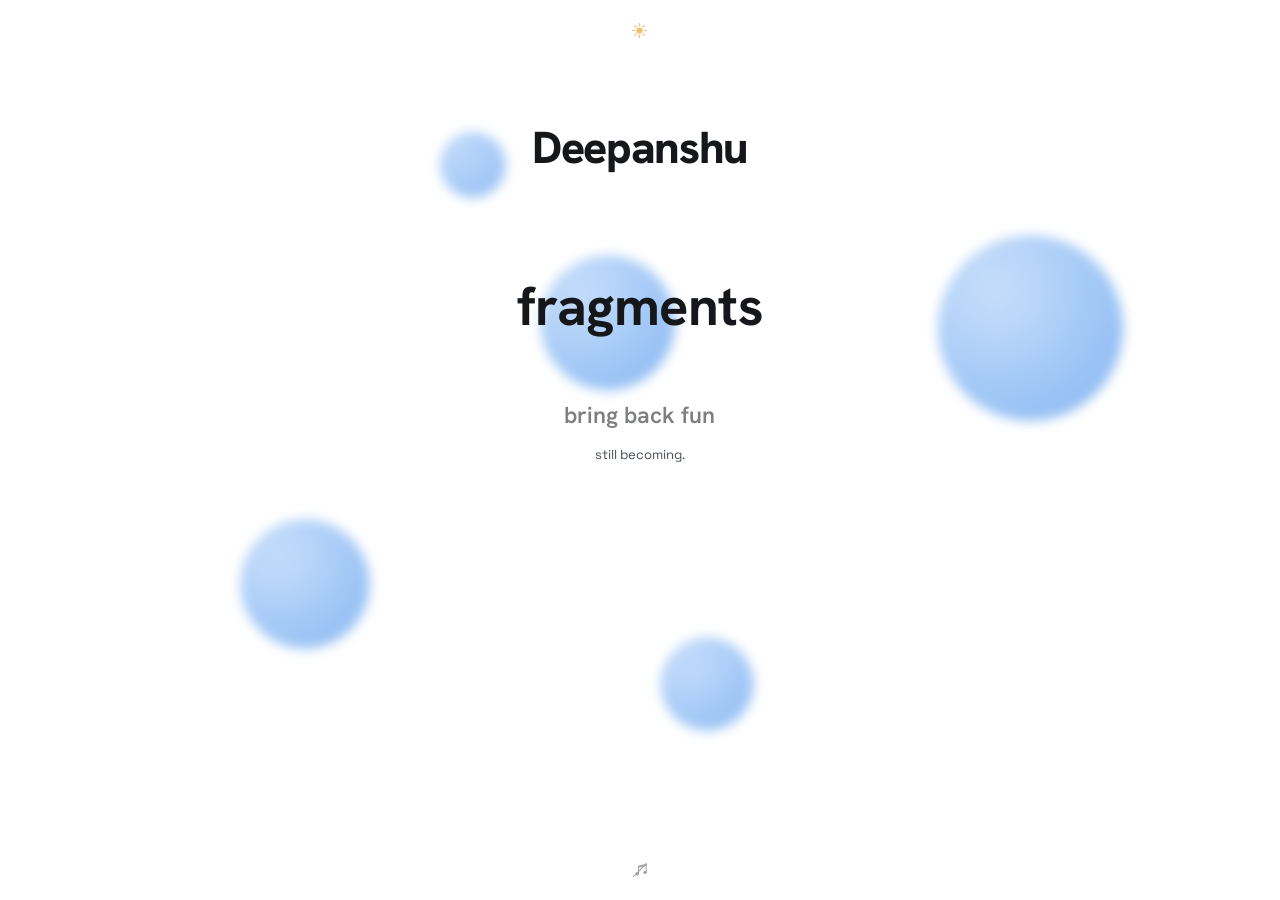
==== commit dde8198e: "Hanken Grotesk name, bluer orbs, simpler hover - name in Hanken Grotesk 800 (same foundry as the HK " ====
--- a/writing.html
+++ b/writing.html
@@ -8,7 +8,7 @@
     <link rel="icon" href="data:image/svg+xml,%3Csvg xmlns='http://www.w3.org/2000/svg' viewBox='0 0 16 16'%3E%3Ccircle cx='8' cy='8' r='6' fill='%231463C6'/%3E%3C/svg%3E">
     <link rel="preconnect" href="https://fonts.googleapis.com">
     <link rel="preconnect" href="https://fonts.gstatic.com" crossorigin>
-    <link href="https://fonts.googleapis.com/css2?family=Baloo+2:wght@600;700&family=Space+Grotesk:wght@400;500;700&display=swap" rel="stylesheet">
+    <link href="https://fonts.googleapis.com/css2?family=Hanken+Grotesk:wght@700;800&family=Space+Grotesk:wght@400;500;700&display=swap" rel="stylesheet">
     <link rel="stylesheet" href="styles.css">
     <script>
         (function () {
--- a/styles.css
+++ b/styles.css
@@ -7,7 +7,7 @@
     --accent-strong: #0b438c;
     --pill-bg: #10131a;
     --pill-fg: #ffffff;
-    --display: "Baloo 2", ui-sans-serif, system-ui, sans-serif;
+    --display: "Hanken Grotesk", ui-sans-serif, system-ui, sans-serif;
     --body: "Space Grotesk", ui-sans-serif, system-ui, sans-serif;
 }
 
@@ -76,13 +76,13 @@
     top: 0;
     left: 0;
     border-radius: 50%;
-    background: radial-gradient(circle at 32% 30%, #ecf4fe 0%, #d3e5fa 52%, #b9d5f5 100%);
+    background: radial-gradient(circle at 32% 30%, #cbe0fb 0%, #a3c9f7 52%, #7fb0f0 100%);
     will-change: transform;
     transition: background 400ms ease;
 }
 
 :root[data-theme="dark"] .ball {
-    background: radial-gradient(circle at 32% 30%, #1e416f 0%, #14304f 55%, #0e2340 100%);
+    background: radial-gradient(circle at 32% 30%, #2b5da0 0%, #1a3d6e 55%, #122c50 100%);
 }
 
 .b1 { width: 190px; height: 190px; }
@@ -149,15 +149,12 @@
     display: block;
 }
 
+.glyph svg {
+    transition: transform 150ms ease;
+}
+
 .glyph:hover svg {
-    animation: wiggle 450ms ease;
-}
-
-@keyframes wiggle {
-    0%, 100% { transform: rotate(0) scale(1); }
-    30% { transform: rotate(-10deg) scale(1.2); }
-    60% { transform: rotate(8deg) scale(1.12); }
-    85% { transform: rotate(-4deg) scale(1.04); }
+    transform: scale(1.12);
 }
 
 /* the theme toggle stays pinned at the top, the music note at the bottom
@@ -210,8 +207,8 @@
     margin: 0;
     font-family: var(--display);
     font-size: clamp(2.4rem, 7.8vw, 4.4rem);
-    font-weight: 700;
-    letter-spacing: -0.015em;
+    font-weight: 800;
+    letter-spacing: -0.03em;
     line-height: 1;
     white-space: nowrap;
     cursor: default;
@@ -424,7 +421,7 @@
     }
 
     .glyph:hover svg {
-        animation: none;
+        transform: none;
     }
 }
 
